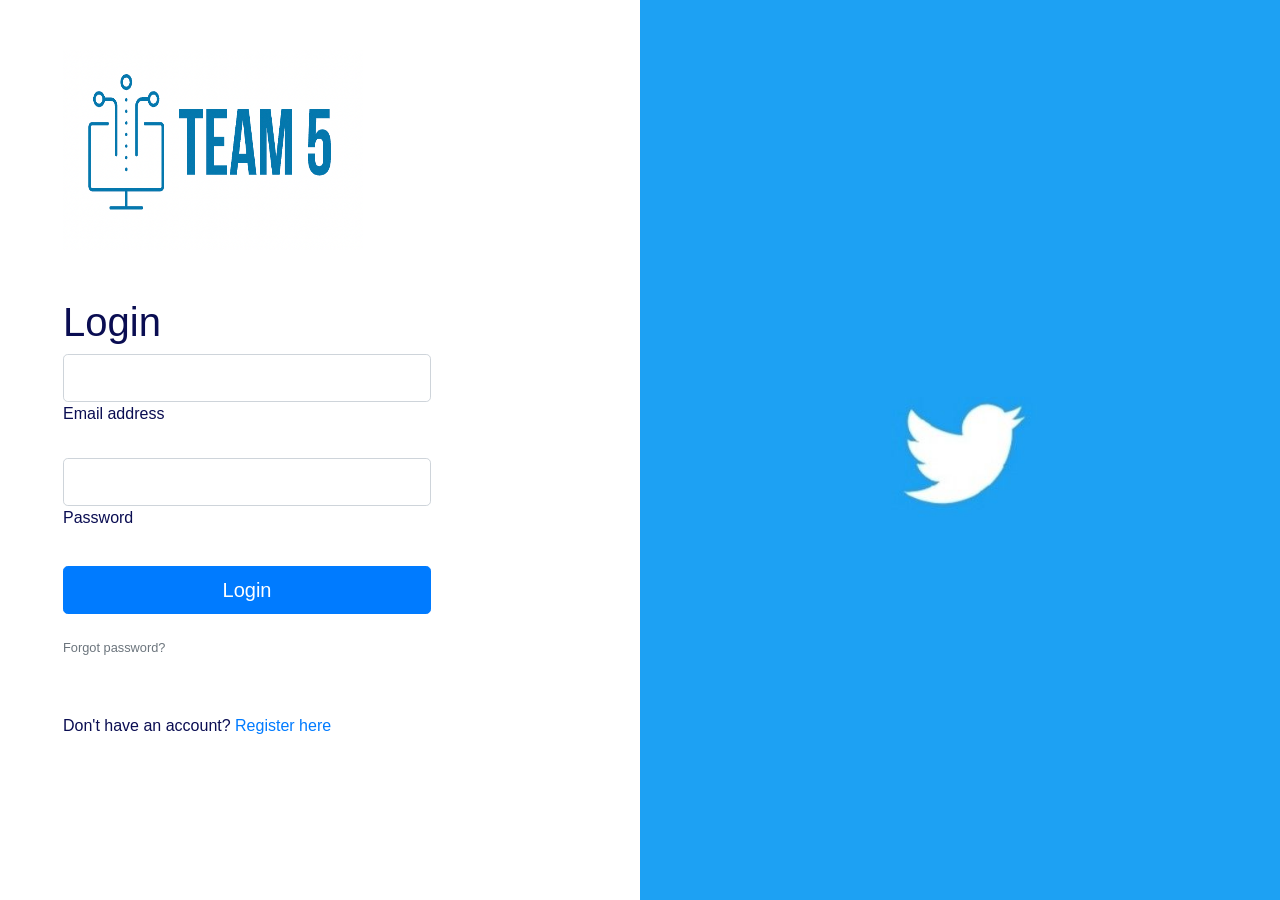
==== php/src/front/index.html @ 2498f9b4 "Cambios a BD" ====
<!DOCTYPE html>
<html lang="en">

<head>
  <meta charset="utf-8">
  <meta name="viewport" content="width=device-width, initial-scale=1, shrink-to-fit=no">
  <title>Twitter-reloaded</title>

  <!-- Bootstrap core CSS -->
  <link href="vendor/bootstrap/css/bootstrap.min.css" rel="stylesheet">



  <!-- Custom styles for this template -->
  <link href="css/simple-sidebar.css" rel="stylesheet">
  <link href="css/styles.css" rel="stylesheet">
 <meta name="viewport" content="width=device-width, initial-scale=1.0"/>
</head>

<body>
 
    <section class="vh-100">
        <div class="container-fluid">
          <div class="row">
            <div class="col-sm-6 text-black">
      
             
      
              <div class="d-flex align-items-center h-custom-2 px-5 ms-xl-4 mt-5 pt-5 pt-xl-0 mt-xl-n5">
      
                <form style="width: 23rem;">
      
                    <a href="index.html"><img src="images/team5.png" class="logoPrincipal" alt="logo CMG" align="center"></a>
                    <br/><br/><br/>
                    <h1>Login</h1>
                    
                  <div class="form-outline mb-4">
                    <input type="email" id="form2Example18" class="form-control form-control-lg" />
                    <label class="form-label" for="form2Example18">Email address</label>
                  </div>
      
                  <div class="form-outline mb-4">
                    <input type="password" id="form2Example28" class="form-control form-control-lg" />
                    <label class="form-label" for="form2Example28">Password</label>
                  </div>
      
                  <div class="pt-1 mb-4">
                    <button class="btn btn-primary btn-lg btn-block" type="submit" name="login">Login</button>
                  </div>
      
                  <p class="small mb-5 pb-lg-2"><a class="text-muted" href="#!">Forgot password?</a></p>
                  <p>Don't have an account? <a href="RegistrarCuenta.html" class="link-info">Register here</a></p>
      
                </form>
      
              </div>
      
            </div>
            <div class="col-sm-6 px-0 d-none d-sm-block">
              <img src="images/index.jpg"
                alt="Login image" class="w-100 vh-100" style="object-fit: cover; object-position: left;">
            </div>
          </div>
        </div>
      </section>
  <!-- Bootstrap core JavaScript -->
  <script src="vendor/jquery/jquery.min.js"></script>
  <script src="vendor/bootstrap/js/bootstrap.bundle.min.js"></script>
  <!-- Menu Toggle Script -->

</body>
</html>
---- php/src/front/css/simple-sidebar.css ----
/*
COLORES DE CASA MARIA GORETTI
Azul -> #0a0d52
Rosa -> #f0037f

 */

 ::placeholder { /* Chrome, Firefox, Opera, Safari 10.1+ */
   color: #ededed !important;
   opacity: 1; /* Firefox */
 }

 :-ms-input-placeholder { /* Internet Explorer 10-11 */
   color: #ededed !important;
 }

 ::-ms-input-placeholder { /* Microsoft Edge */
   color: #ededed !important;
 }
 .bg-image-vertical {
  position: relative;
  overflow: hidden;
  background-repeat: no-repeat;
  background-position: right center;
  background-size: auto 100%;
  }
  
  @media (min-width: 1025px) {
  .h-custom-2 {
  height: 100%;
  }
  }

body {
   overflow-x: hidden;
   font-family: 'Open Sans', sans-serif !important;
   color: #2898ee;
   background-color: white;
}

.btn-blanco {
    background-color: #fbfefe !important;
    border-color: #fbfefe !important;
    color: #0a0d52;
}

.btn-primary:hover {
  color: #2898ee;
}

.container-fluid {
  color: #0a0d52;
}

.logo-CMG {
     width: 150px;
     height: 100px;
}

.navbar {
   margin: 5px;
   border-radius: 10px;
   background-color: #fbfefe !important;
}

.overflow-auto {
  background-color: #eee;
  width: 600px;
  height: 400px;
  border: 1px dotted black;
  overflow: scroll;
}

.bodycontainer {
   padding-top: 20px;
   padding-left : 10px;
   padding-right: 10px;
}

.imgprofile {
    width: 50px;
    height: 50px;
}


.dropdown-divider {
border-color: #fbfefe !important;
}

.dropdown-item {
  color: #0a0d52 !important;
}

.dropdown-item:hover {
  color: #2898ee!important;
  background-color: white;
}

.nav-item:hover {
   /* background-color: #0a0d52 !important; */
   border-color: #fbfefe !important;
   color: #2898ee !important;
}

.nav-link:hover {
  color: #2898ee!important;
}

.list-group-item {
  background-color: #fbfefe !important;
  color: #0a0d52;
}

.list-group-item:hover {
  color: #2898ee !important;
}

#menu-toggle {
  color: #2898ee;
  font-family: 'Montserrat', sans-serif;
  font-size: 40px;
}

 #navbarDropdown  {
   color: #0a0d52;
 }


 /*!
  * Start Bootstrap - Simple Sidebar (https://startbootstrap.com/template-overviews/simple-sidebar)
  * Copyright 2013-2019 Start Bootstrap
  * Licensed under MIT (https://github.com/BlackrockDigital/startbootstrap-simple-sidebar/blob/master/LICENSE)
  */

#sidebar-wrapper {
  min-height: 100vh;
  margin-left: -15rem;
  -webkit-transition: margin .25s ease-out;
  -moz-transition: margin .25s ease-out;
  -o-transition: margin .25s ease-out;
  transition: margin .25s ease-out;
  background-color: #fbfefe !important;
  border-radius: 10px;
  margin: 5px;
}

#sidebar-wrapper .sidebar-heading {
  padding: 0.875rem 1.25rem;
  font-size: 1.2rem;
}

#sidebar-wrapper .list-group {
  width: 15rem;
}

#page-content-wrapper {
  min-width: 100vw;
}

#wrapper.toggled #sidebar-wrapper {
  margin-left: 0;
}

@media (min-width: 768px) {
  #sidebar-wrapper {
    margin-left: 0;
  }

  #page-content-wrapper {
    min-width: 0;
    width: 100%;
  }

  #wrapper.toggled #sidebar-wrapper {
    margin-left: -15rem;
  }
}
---- php/src/front/css/styles.css ----
h2{
	font-size: 50px;
}
h3{
	text-align: center;
	padding-top: 10px;
	color: #0a0d52;
}

::placeholder { /* Chrome, Firefox, Opera, Safari 10.1+ */
  color: #ededed !important;
  opacity: 1; /* Firefox */
}

:-ms-input-placeholder { /* Internet Explorer 10-11 */
  color: #ededed !important;
}

::-ms-input-placeholder { /* Microsoft Edge */
  color: #ededed !important;
}


.form-control{
	margin-right: 10px;
}

.fotoNinas{

	width: 150px;
	height: 180px;
   }
   .logoPrincipal{
 position: center;
 width: 300px;
height: 200px;

}
.logoEmpleadoP{
 position: center;
 width: 150px;
height: 100px;
padding-top: 2px;
padding-left: 10px;
}

.imgprofile {
   width: 50px;
   height: 50px;
}

.sidebar-h2 {
	padding: 35px;
	font-size: 1.2rem;
  }
  .h2Principal{

	padding: 35px;
  }


.rightPrincipal {
	position: absolute;
	width: 300px;
	height:300px;

  }

  #leftPrincipal{
	position: absolute;
	left: 100px;
	width: 400px;
	height:500px;
	padding: 50px;
  }


  .calendario{
	 width: 300px;
	height:400px;
	padding-top: 2px;
	  padding-bottom: 280px;


  }
  /*carrusel de medicos*/



  .cta-100 {
	margin-top: 100px;
	padding-left: 8%;
	padding-top: 7%;
  }
  .col-md-4{
	  padding-bottom:20px;
  }

  .white {
	color: #fff !important;
  }
  .mt{float: left;margin-top: -20px;padding-top: 20px;}
  .bg-blue-ui {
	background-color: #708198 !important;
  }
  figure img{width:300px;}

  #blogCarousel {
	padding-bottom: 100px;
  }

  .blog .carousel-indicators {
	left: 0;
	top: -50px;
	height: 50%;
  }


  /* The colour of the indicators */

  .blog .carousel-indicators li {
	background: #708198;
	border-radius: 50%;
	width: 8px;
	height: 8px;
  }

  .blog .carousel-indicators .active {
	background: #0fc9af;
  }




  .item-carousel-blog-block {
	outline: medium none;
	padding: 15px;
  }

  .item-box-blog {
	border: 1px solid #dadada;
	text-align: center;
	z-index: 4;
	padding: 20px;
  }

  .item-box-blog-image {
	position: relative;
  }

  .item-box-blog-image figure img {
	width: 100%;
	height: auto;
  }

  .item-box-blog-date {
	position: absolute;
	z-index: 5;
	padding: 4px 20px;
	top: -20px;
	right: 8px;
	background-color: #41cb52;
  }

  .item-box-blog-date span {
	color: #fff;
	display: block;
	text-align: center;
	line-height: 1.2;
  }

  .item-box-blog-date span.mon {
	font-size: 18px;
  }

  .item-box-blog-date span.day {
	font-size: 16px;
  }

  .item-box-blog-body {
	padding: 10px;
  }

  .item-heading-blog a h5 {
	margin: 0;
	line-height: 1;
	text-decoration:none;
	transition: color 0.3s;
  }

  .item-box-blog-heading a {
	  text-decoration: none;
  }

  .item-box-blog-data p {
	font-size: 13px;
  }

  .item-box-blog-data p i {
	font-size: 12px;
  }

  .item-box-blog-text {
	max-height: 100px;
	overflow: hidden;
  }

  .mt-10 {
	float: left;
	margin-top: -10px;
	padding-top: 10px;
  }

  .btn.bg-blue-ui.white.read {
	cursor: pointer;
	padding: 4px 20px;
	float: left;
	margin-top: 10px;
  }

  .btn.bg-blue-ui.white.read:hover {
	box-shadow: 0px 5px 15px inset #4d5f77;
  }

  /*flip cards*/

  .flip-card {
	background-color: transparent;
	width: 200px;
	height: 200px;
	perspective: 1000px;
  }

  .flip-card-inner {
	position: relative;
	width: 100%;
	height: 100%;
	text-align: center;
	transition: transform 0.6s;
	transform-style: preserve-3d;
	box-shadow: 0 4px 8px 0 rgba(0,0,0,0.2);
  }

  .flip-card:hover .flip-card-inner {
	transform: rotateY(180deg);
  }

  .flip-card-front, .flip-card-back {
	position: absolute;
	width: 100%;
	height: 100%;
	-webkit-backface-visibility: hidden;
	backface-visibility: hidden;
  }

  .flip-card-front {
	background-color: #bbb;
	color: black;
  }

  .flip-card-back {
	background-color: #2980b9;
	color: white;
	transform: rotateY(180deg);
  }


  .badgeDonante
  {
	background-color: #0a0d52;
  }

  .containerVer
  {
	  display: flex;
  }

  .info
  {
	  display:inline-block;
	  margin: auto;
	  text-align: justify;
  }

  .control
  {
	width: 45%;
  }

  ul.no-bullets {
	list-style-type: none; /* Remove bullets */
	padding: 0; /* Remove padding */
	margin: 0; /* Remove margins */
  }
  .badge
  {
	color: white;
  }

  .modal { 
  	overflow-y: auto;
  }

  .card-text{
  	color: #0a0d52 !important;
  }
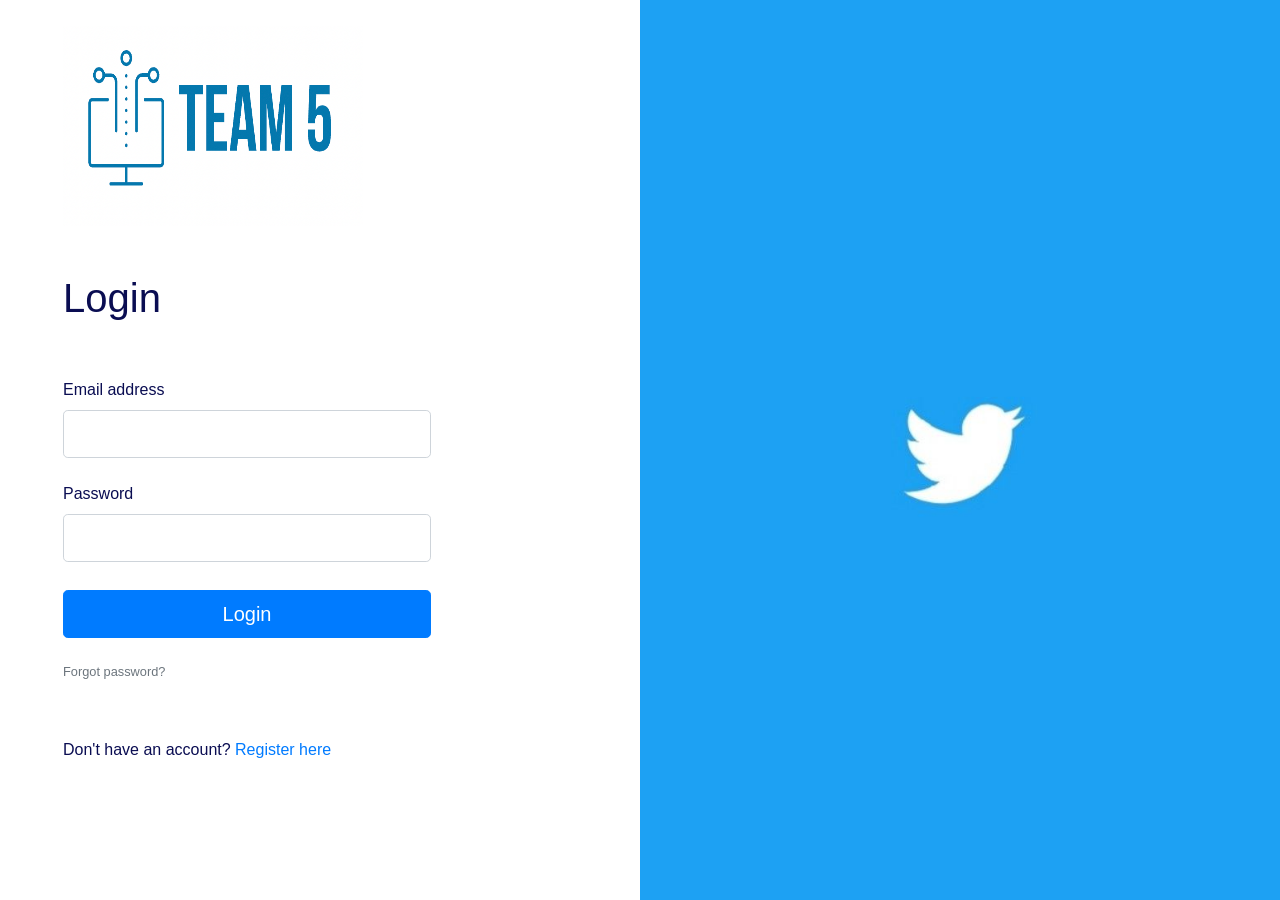
==== commit a150ba96: "avance" ====
--- a/php/src/front/index.html
+++ b/php/src/front/index.html
@@ -28,24 +28,29 @@
       
               <div class="d-flex align-items-center h-custom-2 px-5 ms-xl-4 mt-5 pt-5 pt-xl-0 mt-xl-n5">
       
-                <form style="width: 23rem;">
+                <form method="post" action="../login.php" style="width: 23rem;">
       
                     <a href="index.html"><img src="images/team5.png" class="logoPrincipal" alt="logo CMG" align="center"></a>
                     <br/><br/><br/>
                     <h1>Login</h1>
                     
+                    <br/><br/>
+                   
                   <div class="form-outline mb-4">
-                    <input type="email" id="form2Example18" class="form-control form-control-lg" />
                     <label class="form-label" for="form2Example18">Email address</label>
+                    <br/>
+                    <input name="user" type="email" id="user" class="input form-control form-control-lg" />
                   </div>
       
                   <div class="form-outline mb-4">
-                    <input type="password" id="form2Example28" class="form-control form-control-lg" />
                     <label class="form-label" for="form2Example28">Password</label>
+                    <br/>
+                    <input name= "pass" type="password" id="pass" class="input form-control form-control-lg" />
+
                   </div>
       
                   <div class="pt-1 mb-4">
-                    <button class="btn btn-primary btn-lg btn-block" type="submit" name="login">Login</button>
+                    <input name="btn" id = "btn" type="submit" value="Login" class="btn btn-primary btn-lg btn-block"/>
                   </div>
       
                   <p class="small mb-5 pb-lg-2"><a class="text-muted" href="#!">Forgot password?</a></p>
